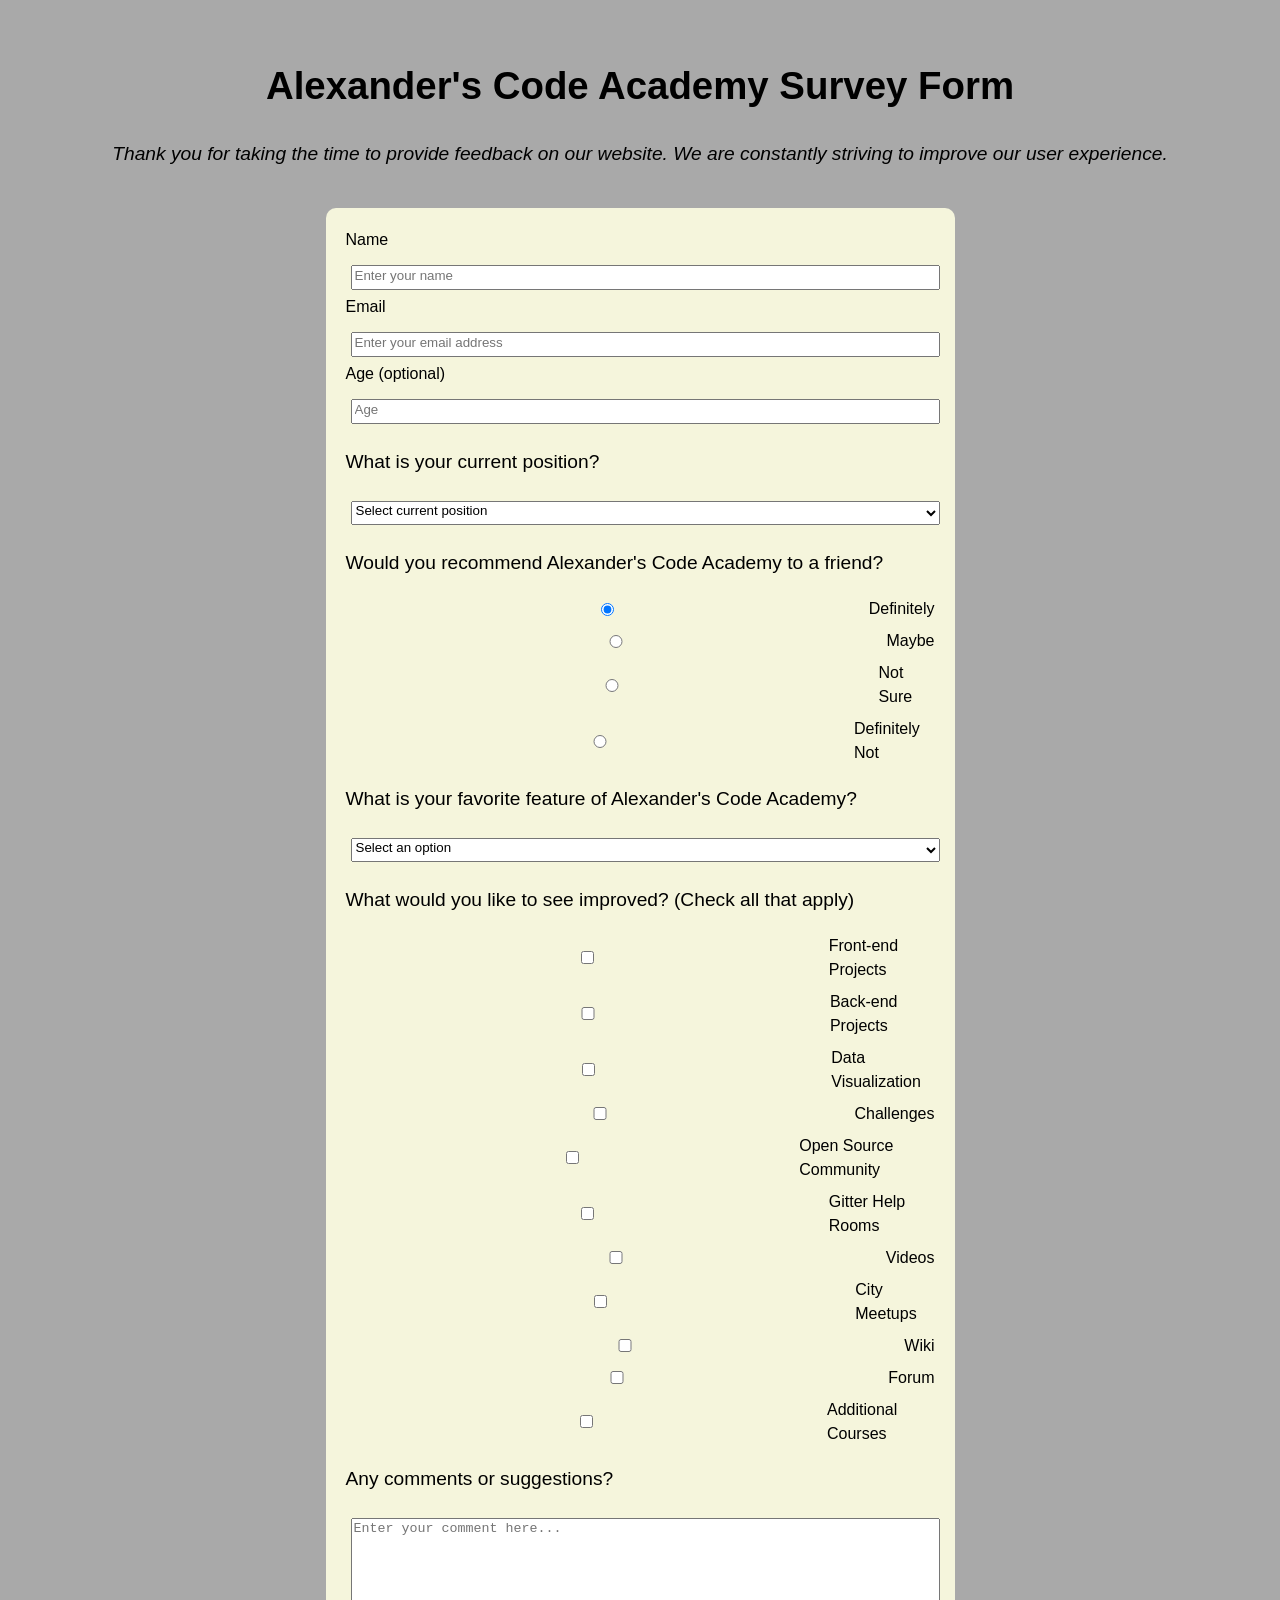
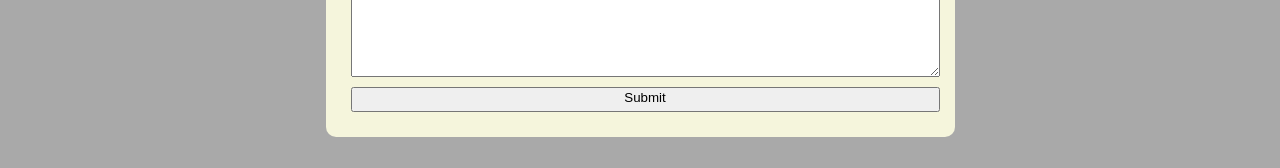
==== survey-form.html @ 0d5a343c "updated css" ====
<html lang="en">
  <head>
    <meta charset="UTF-8" />
    <meta name="viewport" content="width=device-width, initial-scale=1.0" />
    <meta http-equiv="X-UA-Compatible" content="ie=edge" />
    <link rel="stylesheet" href="styles/survey-form.css" />
    <title>Alexander's Code Academy Survey Form</title>
  </head>
  <body>
    <div class="container">
      <header class="header">
        <h1 id="title" class="text-center">
          Alexander's Code Academy Survey Form
        </h1>
        <p id="description" class="description text-center">
          Thank you for taking the time to provide feedback on our website. We
          are constantly striving to improve our user experience.
        </p>
      </header>
      <div class="form">
      <form id="survey-form" action="">
        <div class="form-group">
          <label id="name-label" for="name">Name</label>
          <input
            type="text"
            name="name"
            id="name"
            class="form-control"
            placeholder="Enter your name"
            required
          />
        </div>
        <div class="form-group">
          <label id="email-label" for="email">Email</label>
          <input
            type="email"
            name="email"
            id="email"
            class="form-control"
            placeholder="Enter your email address"
            required
          />
        </div>
        <div class="form-group">
          <label id="number-label" for="age">Age (optional)</label>
          <input
            type="number"
            name="age"
            min="10"
            max="99"
            id="number"
            class="form-control"
            placeholder="Age"
          />
        </div>
        <div class="form-group">
          <p>What is your current position?</p>
          <select name="position" id="dropdown" class="form-control" required>
            <option disabled selected value>Select current position</option>
            <option value="student">Student</option>
            <option value="job">Full Time Job</option>
            <option value="learner">Full Time Learner</option>
            <option value="prefernot">Prefer not to say</option>
            <option value="other">Other</option>
          </select>
        </div>
        <div class="form-group">
          <p>Would you recommend Alexander's Code Academy to a friend?</p>
          <label>
            <input
              type="radio"
              name="user-recommend"
              value="definitely"
              class="input-radio"
              checked
            />Definitely
          </label>
          <label>
            <input
              type="radio"
              name="user-recommend"
              value="maybe"
              class="input-radio"
            />Maybe
          </label>
          <label>
            <input
              type="radio"
              name="user-recommend"
              value="not-sure"
              class="input-radio"
            />Not Sure
          </label>
          <label>
            <input
              type="radio"
              name="user-recommend"
              value="definitely-not"
              class="input-radio"
            />Definitely Not
          </label>
        </div>
        <div class="form-group">
          <p>What is your favorite feature of Alexander's Code Academy?</p>
          <select name="mostLike" id="most-like" class="form-control" required>
            <option disabled selected value>Select an option</option>
            <option value="challenges">Challenges</option>
            <option value="projects">Projects</option>
            <option value="community">Community</option>
            <option value="open-source">Open Source</option>
          </select>
        </div>
        <div class="form-group">
          <p>What would you like to see improved? (Check all that apply)</p>
          <label>
            <input
              type="checkbox"
              name="prefer"
              value="front-end-projects"
              class="input-checkbox"
            />Front-end Projects
          </label>
          <label>
            <input
              type="checkbox"
              name="prefer"
              value="back-end-projects"
              class="input-checkbox"
            />Back-end Projects
          </label>
          <label>
            <input
              type="checkbox"
              name="prefer"
              value="data-visualization"
              class="input-checkbox"
            />Data Visualization
          </label>
          <label>
            <input
              type="checkbox"
              name="prefer"
              value="challenges"
              class="input-checkbox"
            />Challenges
          </label>
          <label>
            <input
              type="checkbox"
              name="prefer"
              value="open-source-community"
              class="input-checkbox"
            />Open Source Community
          </label>
          <label>
            <input
              type="checkbox"
              name="prefer"
              value="gitter-help-rooms"
              class="input-checkbox"
            />Gitter Help Rooms
          </label>
          <label>
            <input
              type="checkbox"
              name="prefer"
              value="videos"
              class="input-checkbox"
            />Videos
          </label>
          <label>
            <input
              type="checkbox"
              name="prefer"
              value="city-meetups"
              class="input-checkbox"
            />City Meetups
          </label>
          <label>
            <input
              type="checkbox"
              name="prefer"
              value="wiki"
              class="input-checkbox"
            />Wiki
          </label>
          <label>
            <input
              type="checkbox"
              name="prefer"
              value="forum"
              class="input-checkbox"
            />Forum
          </label>
          <label>
            <input
              type="checkbox"
              name="prefer"
              value="additional-courses"
              class="input-checkbox"
            />Additional Courses
          </label>
        </div>
        <div class="form-group">
          <p>Any comments or suggestions?</p>
          <textarea
            name="comment"
            id="comments"
            class="input-textarea"
            placeholder="Enter your comment here..."
            cols="30"
            rows="10"
          ></textarea>
        </div>
        <div class="form-group">
          <button type="submit" id="submit" class="submit-button">
            Submit
          </button>
        </div>
      </form>
      </div>
    </div>
  </body>
</html>
---- styles/survey-form.css ----
* {
  box-sizing: border-box;
}

body {
  font-family: Verdana, Geneva, Tahoma, sans-serif;
  font-size: 16px;
  font-weight: 400;
  line-height: 1.5;
  margin: 1px;
  background-color: darkgray;
  text-align: center;
}
body > * {
  text-align: left;
}
.container {
  padding: 10px;
  width: 100%;
}
header {
  padding-top: 20px;
  font-size: 1.2rem;
}
p {
  font-size: 1.2rem;
}
.description {
  font-style: italic;
}

div.form {
  display: block;
  text-align: center;
}
form {
  width: 50%;
  display: inline-block;
  margin-left: auto;
  margin-right: auto;
  text-align: left;
  background-color: beige;
  margin: 20px;
  padding: 20px;
  border-radius: 10px;
}
.text-center {
  text-align: center;
}
label {
  display: flex;
  align-items: center;
  margin-bottom: 0.5rem;
}

input,
select,
textarea,
button {
  padding-bottom: 5px;
  margin: 5px;
  width: 100%;
}
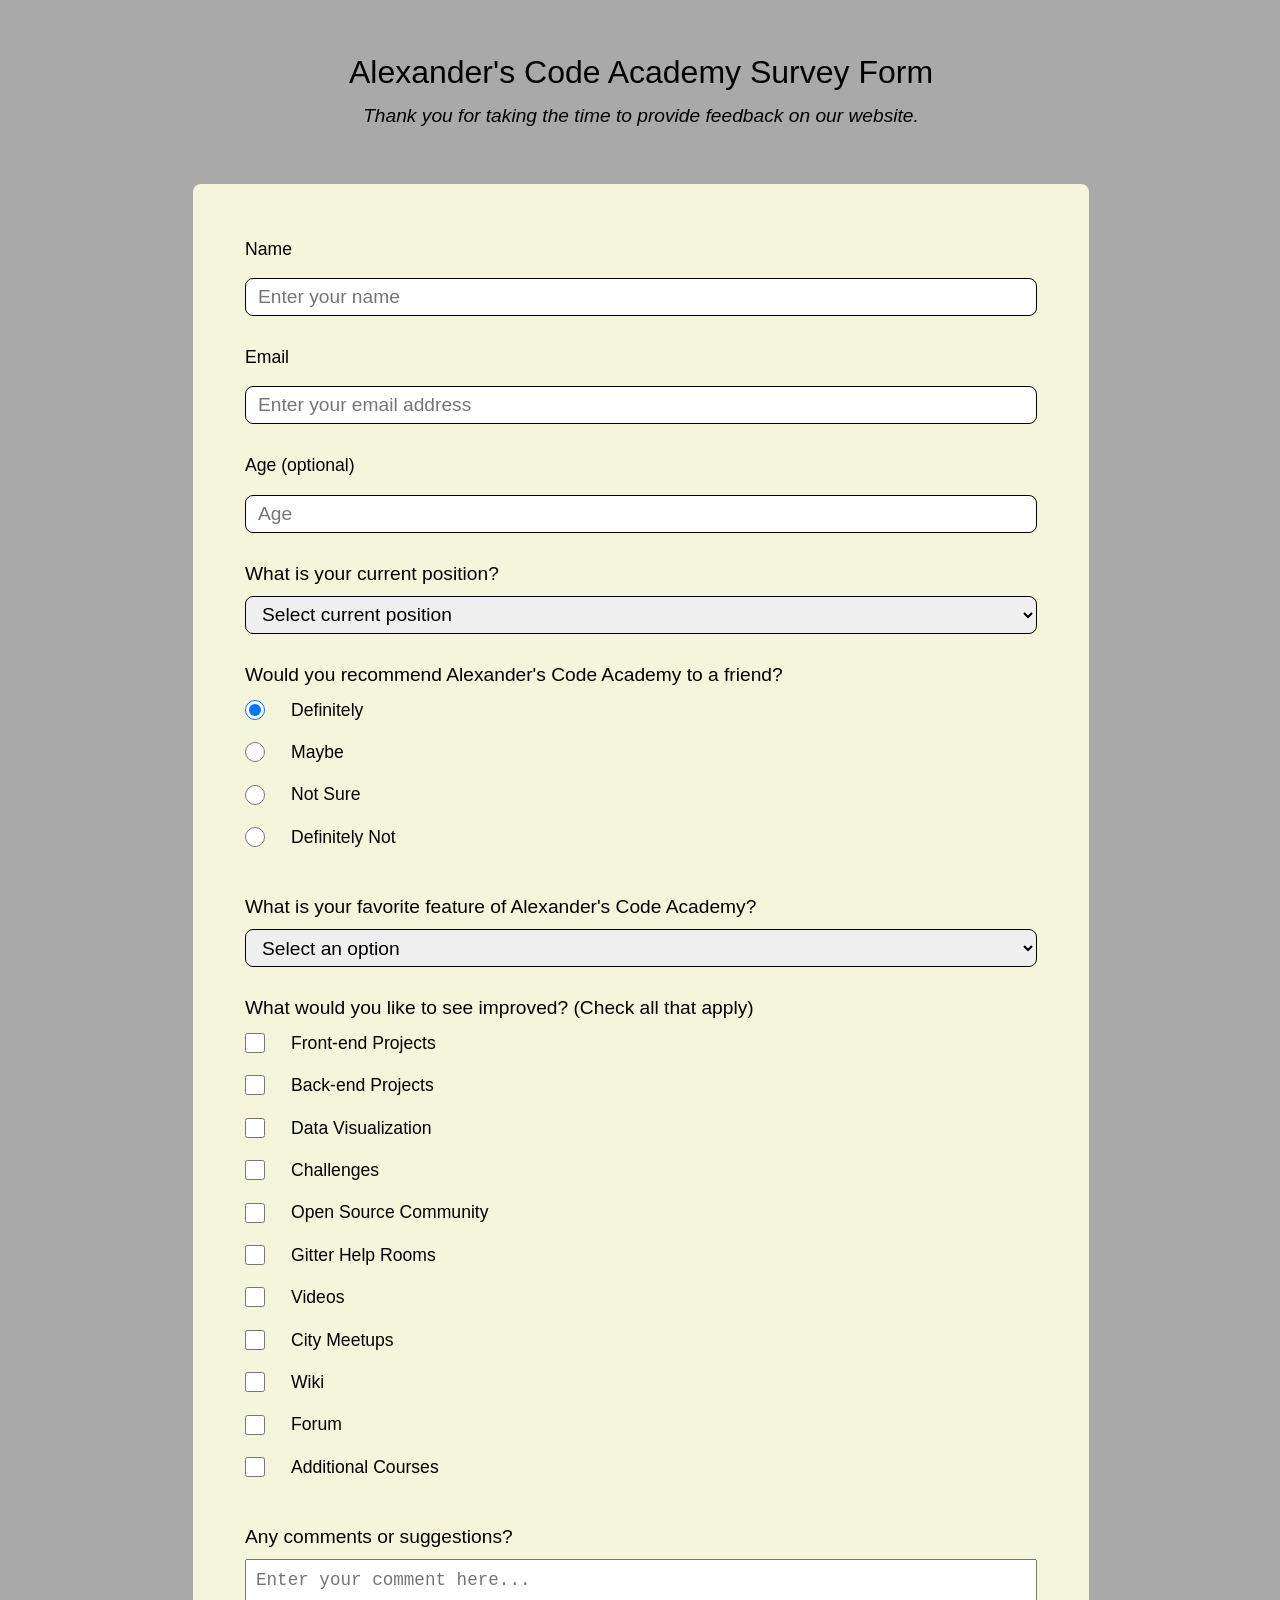
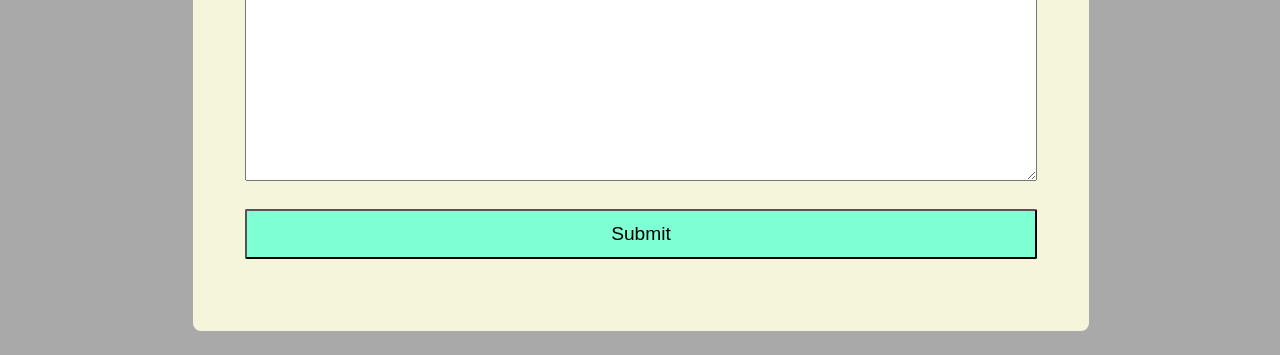
==== commit f94491d0: "updated css" ====
--- a/survey-form.html
+++ b/survey-form.html
@@ -13,8 +13,7 @@
           Alexander's Code Academy Survey Form
         </h1>
         <p id="description" class="description text-center">
-          Thank you for taking the time to provide feedback on our website. We
-          are constantly striving to improve our user experience.
+          Thank you for taking the time to provide feedback on our website. 
         </p>
       </header>
       <div class="form">
--- a/styles/survey-form.css
+++ b/styles/survey-form.css
@@ -10,18 +10,21 @@
   margin: 1px;
   background-color: darkgray;
   text-align: center;
+  height: 100%;
+  width: 100%;
 }
 body > * {
   text-align: left;
 }
 .container {
-  padding: 10px;
   width: 100%;
+  margin: 3.125rem auto 0 auto;
 }
-header {
-  padding-top: 20px;
-  font-size: 1.2rem;
+.header {
+  padding: 0 0.625rem;
+  margin-bottom: 1.875rem;
 }
+
 p {
   font-size: 1.2rem;
 }
@@ -34,15 +37,22 @@
   text-align: center;
 }
 form {
-  width: 50%;
+  width: 70%;
   display: inline-block;
-  margin-left: auto;
-  margin-right: auto;
+  margin: 1.5rem;
   text-align: left;
   background-color: beige;
-  margin: 20px;
-  padding: 20px;
-  border-radius: 10px;
+
+  padding: 2.5rem 0.625rem;
+  border-radius: 0.5rem;
+}
+
+h1,
+p {
+  margin-top: 0;
+  margin-bottom: 0.5rem;
+  font-weight: 400;
+  line-height: 1.4;
 }
 .text-center {
   text-align: center;
@@ -50,14 +60,61 @@
 label {
   display: flex;
   align-items: center;
-  margin-bottom: 0.5rem;
+  margin-bottom: 1rem;
+  font-size: 1.1rem;
 }
 
 input,
 select,
 textarea,
 button {
-  padding-bottom: 5px;
-  margin: 5px;
+  font-size: 1.2rem;
+  padding-bottom: 2rem;
+  margin: 0;
+}
+.submit-button {
+  display: block;
+  font-size: 1.2rem;
+  padding: 0.75rem;
   width: 100%;
+  border-radius: 2px;
+  background-color: aquamarine;
+  color: black;
 }
+
+.input-textarea {
+  font-size: 1.1rem;
+  min-height: 120px;
+  width: 100%;
+  padding: 0.625rem;
+  resize: vertical;
+}
+
+.input-checkbox,
+.input-radio {
+  display: inline-block;
+  margin-right: 1.625rem;
+  min-height: 1.25rem;
+  min-width: 1.25rem;
+}
+.form-group {
+  margin: 0 auto 1.25rem auto;
+  padding: 0.25rem;
+}
+.form-control {
+  display: block;
+  width: 100%;
+  height: 2.375rem;
+  padding: 0.375rem 0.75rem;
+  border-radius: 0.5rem;
+  border: 1px solid black;
+}
+@media (min-width: 575px) {
+  .container {
+    max-width: 100%;
+  }
+  form {
+    padding: 3rem;
+    max-width: 100%;
+  }
+}
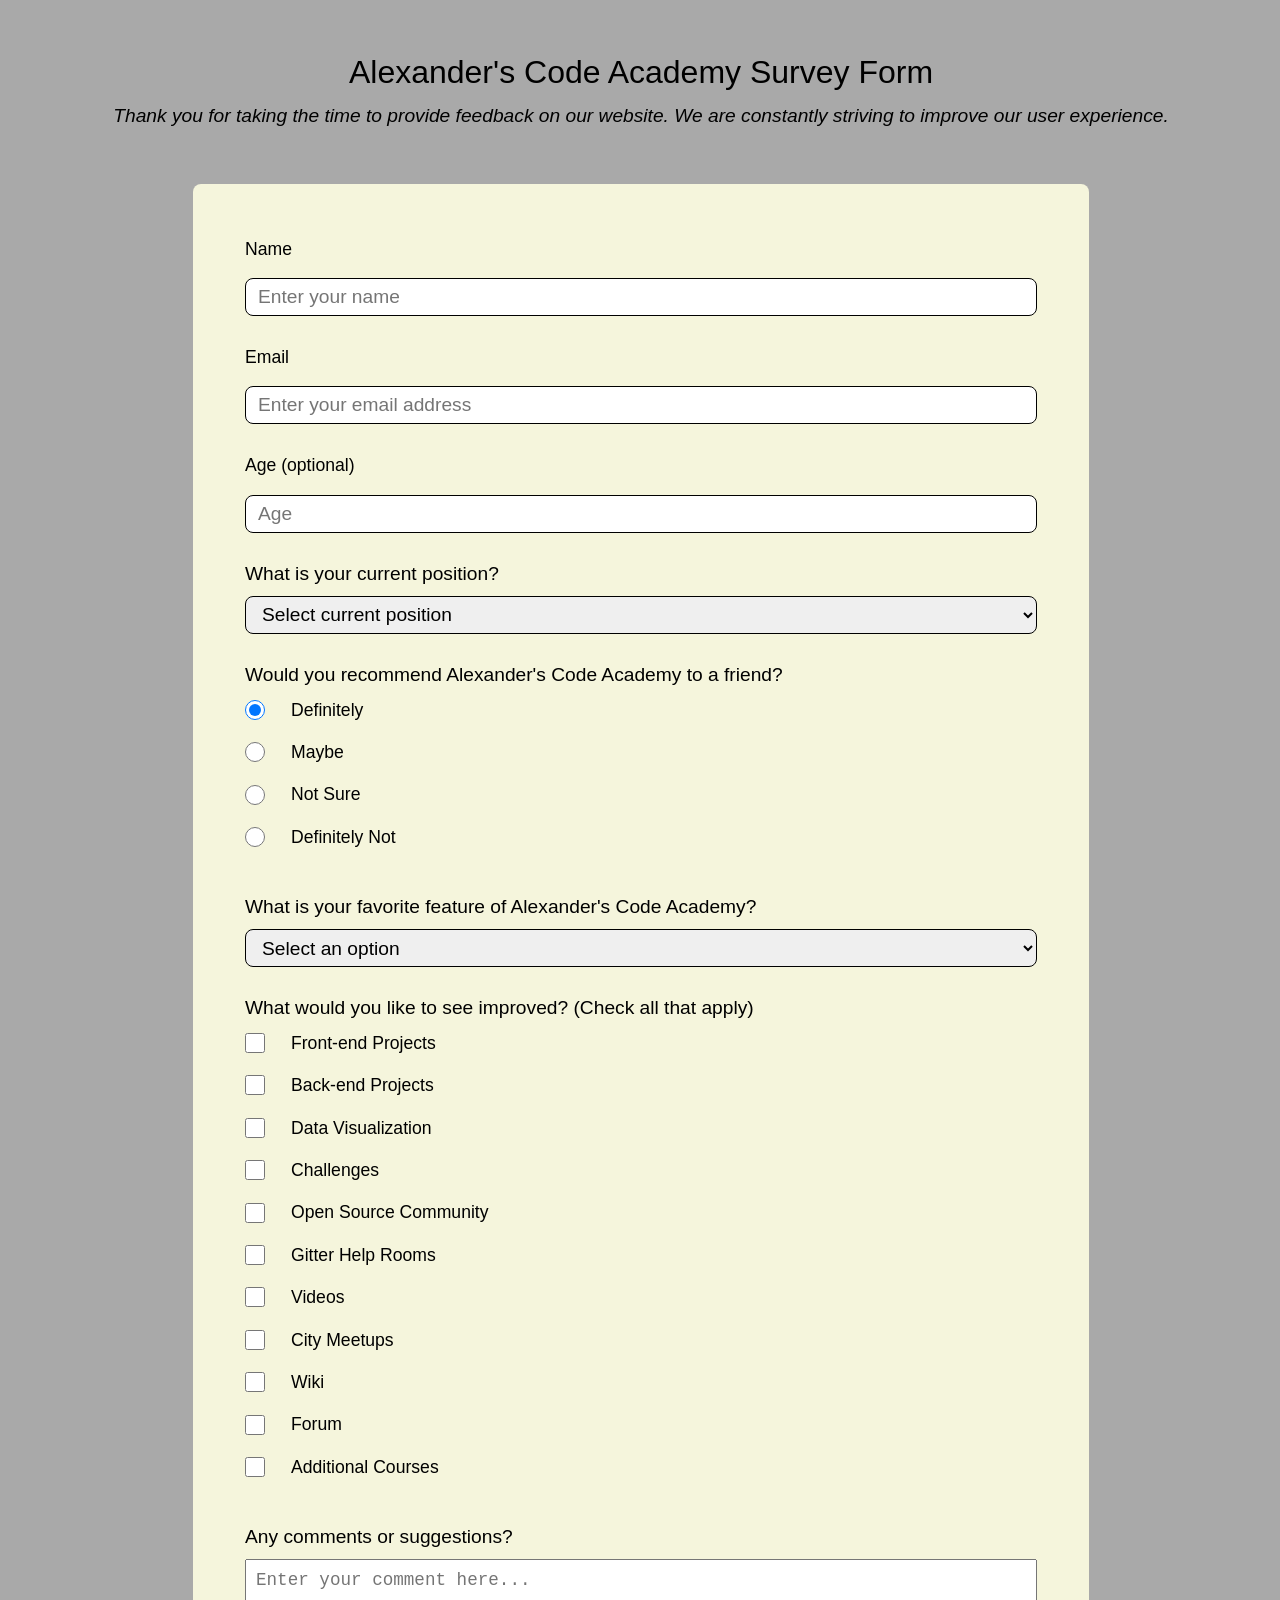
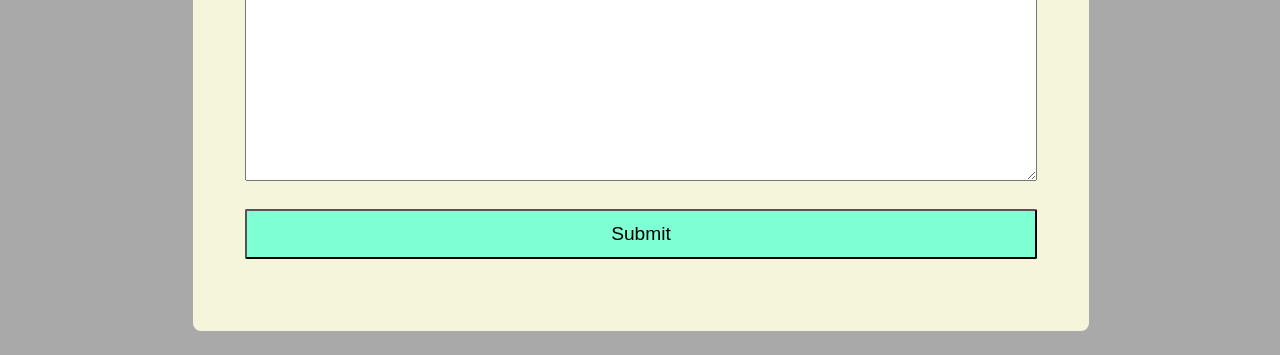
==== commit 49a4dcf7: "Update survey-form.html" ====
--- a/survey-form.html
+++ b/survey-form.html
@@ -1,223 +1,224 @@
-<html lang="en">
-  <head>
-    <meta charset="UTF-8" />
-    <meta name="viewport" content="width=device-width, initial-scale=1.0" />
-    <meta http-equiv="X-UA-Compatible" content="ie=edge" />
-    <link rel="stylesheet" href="styles/survey-form.css" />
-    <title>Alexander's Code Academy Survey Form</title>
-  </head>
-  <body>
-    <div class="container">
-      <header class="header">
-        <h1 id="title" class="text-center">
-          Alexander's Code Academy Survey Form
-        </h1>
-        <p id="description" class="description text-center">
-          Thank you for taking the time to provide feedback on our website. 
-        </p>
-      </header>
-      <div class="form">
-      <form id="survey-form" action="">
-        <div class="form-group">
-          <label id="name-label" for="name">Name</label>
-          <input
-            type="text"
-            name="name"
-            id="name"
-            class="form-control"
-            placeholder="Enter your name"
-            required
-          />
-        </div>
-        <div class="form-group">
-          <label id="email-label" for="email">Email</label>
-          <input
-            type="email"
-            name="email"
-            id="email"
-            class="form-control"
-            placeholder="Enter your email address"
-            required
-          />
-        </div>
-        <div class="form-group">
-          <label id="number-label" for="age">Age (optional)</label>
-          <input
-            type="number"
-            name="age"
-            min="10"
-            max="99"
-            id="number"
-            class="form-control"
-            placeholder="Age"
-          />
-        </div>
-        <div class="form-group">
-          <p>What is your current position?</p>
-          <select name="position" id="dropdown" class="form-control" required>
-            <option disabled selected value>Select current position</option>
-            <option value="student">Student</option>
-            <option value="job">Full Time Job</option>
-            <option value="learner">Full Time Learner</option>
-            <option value="prefernot">Prefer not to say</option>
-            <option value="other">Other</option>
-          </select>
-        </div>
-        <div class="form-group">
-          <p>Would you recommend Alexander's Code Academy to a friend?</p>
-          <label>
-            <input
-              type="radio"
-              name="user-recommend"
-              value="definitely"
-              class="input-radio"
-              checked
-            />Definitely
-          </label>
-          <label>
-            <input
-              type="radio"
-              name="user-recommend"
-              value="maybe"
-              class="input-radio"
-            />Maybe
-          </label>
-          <label>
-            <input
-              type="radio"
-              name="user-recommend"
-              value="not-sure"
-              class="input-radio"
-            />Not Sure
-          </label>
-          <label>
-            <input
-              type="radio"
-              name="user-recommend"
-              value="definitely-not"
-              class="input-radio"
-            />Definitely Not
-          </label>
-        </div>
-        <div class="form-group">
-          <p>What is your favorite feature of Alexander's Code Academy?</p>
-          <select name="mostLike" id="most-like" class="form-control" required>
-            <option disabled selected value>Select an option</option>
-            <option value="challenges">Challenges</option>
-            <option value="projects">Projects</option>
-            <option value="community">Community</option>
-            <option value="open-source">Open Source</option>
-          </select>
-        </div>
-        <div class="form-group">
-          <p>What would you like to see improved? (Check all that apply)</p>
-          <label>
-            <input
-              type="checkbox"
-              name="prefer"
-              value="front-end-projects"
-              class="input-checkbox"
-            />Front-end Projects
-          </label>
-          <label>
-            <input
-              type="checkbox"
-              name="prefer"
-              value="back-end-projects"
-              class="input-checkbox"
-            />Back-end Projects
-          </label>
-          <label>
-            <input
-              type="checkbox"
-              name="prefer"
-              value="data-visualization"
-              class="input-checkbox"
-            />Data Visualization
-          </label>
-          <label>
-            <input
-              type="checkbox"
-              name="prefer"
-              value="challenges"
-              class="input-checkbox"
-            />Challenges
-          </label>
-          <label>
-            <input
-              type="checkbox"
-              name="prefer"
-              value="open-source-community"
-              class="input-checkbox"
-            />Open Source Community
-          </label>
-          <label>
-            <input
-              type="checkbox"
-              name="prefer"
-              value="gitter-help-rooms"
-              class="input-checkbox"
-            />Gitter Help Rooms
-          </label>
-          <label>
-            <input
-              type="checkbox"
-              name="prefer"
-              value="videos"
-              class="input-checkbox"
-            />Videos
-          </label>
-          <label>
-            <input
-              type="checkbox"
-              name="prefer"
-              value="city-meetups"
-              class="input-checkbox"
-            />City Meetups
-          </label>
-          <label>
-            <input
-              type="checkbox"
-              name="prefer"
-              value="wiki"
-              class="input-checkbox"
-            />Wiki
-          </label>
-          <label>
-            <input
-              type="checkbox"
-              name="prefer"
-              value="forum"
-              class="input-checkbox"
-            />Forum
-          </label>
-          <label>
-            <input
-              type="checkbox"
-              name="prefer"
-              value="additional-courses"
-              class="input-checkbox"
-            />Additional Courses
-          </label>
-        </div>
-        <div class="form-group">
-          <p>Any comments or suggestions?</p>
-          <textarea
-            name="comment"
-            id="comments"
-            class="input-textarea"
-            placeholder="Enter your comment here..."
-            cols="30"
-            rows="10"
-          ></textarea>
-        </div>
-        <div class="form-group">
-          <button type="submit" id="submit" class="submit-button">
-            Submit
-          </button>
-        </div>
-      </form>
-      </div>
-    </div>
-  </body>
-</html>
+<html lang="en">
+  <head>
+    <meta charset="UTF-8" />
+    <meta name="viewport" content="width=device-width, initial-scale=1.0" />
+    <meta http-equiv="X-UA-Compatible" content="ie=edge" />
+    <link rel="stylesheet" href="survey-form.css" />
+    <title>Alexander's Code Academy Survey Form</title>
+  </head>
+  <body>
+    <div class="container">
+      <header class="header">
+        <h1 id="title" class="text-center">
+          Alexander's Code Academy Survey Form
+        </h1>
+        <p id="description" class="description text-center">
+          Thank you for taking the time to provide feedback on our website. We
+          are constantly striving to improve our user experience.
+        </p>
+      </header>
+      <div class="form">
+      <form id="survey-form" action="">
+        <div class="form-group">
+          <label id="name-label" for="name">Name</label>
+          <input
+            type="text"
+            name="name"
+            id="name"
+            class="form-control"
+            placeholder="Enter your name"
+            required
+          />
+        </div>
+        <div class="form-group">
+          <label id="email-label" for="email">Email</label>
+          <input
+            type="email"
+            name="email"
+            id="email"
+            class="form-control"
+            placeholder="Enter your email address"
+            required
+          />
+        </div>
+        <div class="form-group">
+          <label id="number-label" for="age">Age (optional)</label>
+          <input
+            type="number"
+            name="age"
+            min="10"
+            max="99"
+            id="number"
+            class="form-control"
+            placeholder="Age"
+          />
+        </div>
+        <div class="form-group">
+          <p>What is your current position?</p>
+          <select name="position" id="dropdown" class="form-control" required>
+            <option disabled selected value>Select current position</option>
+            <option value="student">Student</option>
+            <option value="job">Full Time Job</option>
+            <option value="learner">Full Time Learner</option>
+            <option value="prefernot">Prefer not to say</option>
+            <option value="other">Other</option>
+          </select>
+        </div>
+        <div class="form-group">
+          <p>Would you recommend Alexander's Code Academy to a friend?</p>
+          <label>
+            <input
+              type="radio"
+              name="user-recommend"
+              value="definitely"
+              class="input-radio"
+              checked
+            />Definitely
+          </label>
+          <label>
+            <input
+              type="radio"
+              name="user-recommend"
+              value="maybe"
+              class="input-radio"
+            />Maybe
+          </label>
+          <label>
+            <input
+              type="radio"
+              name="user-recommend"
+              value="not-sure"
+              class="input-radio"
+            />Not Sure
+          </label>
+          <label>
+            <input
+              type="radio"
+              name="user-recommend"
+              value="definitely-not"
+              class="input-radio"
+            />Definitely Not
+          </label>
+        </div>
+        <div class="form-group">
+          <p>What is your favorite feature of Alexander's Code Academy?</p>
+          <select name="mostLike" id="most-like" class="form-control" required>
+            <option disabled selected value>Select an option</option>
+            <option value="challenges">Challenges</option>
+            <option value="projects">Projects</option>
+            <option value="community">Community</option>
+            <option value="open-source">Open Source</option>
+          </select>
+        </div>
+        <div class="form-group">
+          <p>What would you like to see improved? (Check all that apply)</p>
+          <label>
+            <input
+              type="checkbox"
+              name="prefer"
+              value="front-end-projects"
+              class="input-checkbox"
+            />Front-end Projects
+          </label>
+          <label>
+            <input
+              type="checkbox"
+              name="prefer"
+              value="back-end-projects"
+              class="input-checkbox"
+            />Back-end Projects
+          </label>
+          <label>
+            <input
+              type="checkbox"
+              name="prefer"
+              value="data-visualization"
+              class="input-checkbox"
+            />Data Visualization
+          </label>
+          <label>
+            <input
+              type="checkbox"
+              name="prefer"
+              value="challenges"
+              class="input-checkbox"
+            />Challenges
+          </label>
+          <label>
+            <input
+              type="checkbox"
+              name="prefer"
+              value="open-source-community"
+              class="input-checkbox"
+            />Open Source Community
+          </label>
+          <label>
+            <input
+              type="checkbox"
+              name="prefer"
+              value="gitter-help-rooms"
+              class="input-checkbox"
+            />Gitter Help Rooms
+          </label>
+          <label>
+            <input
+              type="checkbox"
+              name="prefer"
+              value="videos"
+              class="input-checkbox"
+            />Videos
+          </label>
+          <label>
+            <input
+              type="checkbox"
+              name="prefer"
+              value="city-meetups"
+              class="input-checkbox"
+            />City Meetups
+          </label>
+          <label>
+            <input
+              type="checkbox"
+              name="prefer"
+              value="wiki"
+              class="input-checkbox"
+            />Wiki
+          </label>
+          <label>
+            <input
+              type="checkbox"
+              name="prefer"
+              value="forum"
+              class="input-checkbox"
+            />Forum
+          </label>
+          <label>
+            <input
+              type="checkbox"
+              name="prefer"
+              value="additional-courses"
+              class="input-checkbox"
+            />Additional Courses
+          </label>
+        </div>
+        <div class="form-group">
+          <p>Any comments or suggestions?</p>
+          <textarea
+            name="comment"
+            id="comments"
+            class="input-textarea"
+            placeholder="Enter your comment here..."
+            cols="30"
+            rows="10"
+          ></textarea>
+        </div>
+        <div class="form-group">
+          <button type="submit" id="submit" class="submit-button">
+            Submit
+          </button>
+        </div>
+      </form>
+      </div>
+    </div>
+  </body>
+</html>
--- a/survey-form.css
+++ b/survey-form.css
@@ -0,0 +1,120 @@
+* {
+  box-sizing: border-box;
+}
+
+body {
+  font-family: Verdana, Geneva, Tahoma, sans-serif;
+  font-size: 16px;
+  font-weight: 400;
+  line-height: 1.5;
+  margin: 1px;
+  background-color: darkgray;
+  text-align: center;
+  height: 100%;
+  width: 100%;
+}
+body > * {
+  text-align: left;
+}
+.container {
+  width: 100%;
+  margin: 3.125rem auto 0 auto;
+}
+.header {
+  padding: 0 0.625rem;
+  margin-bottom: 1.875rem;
+}
+
+p {
+  font-size: 1.2rem;
+}
+.description {
+  font-style: italic;
+}
+
+div.form {
+  display: block;
+  text-align: center;
+}
+form {
+  width: 70%;
+  display: inline-block;
+  margin: 1.5rem;
+  text-align: left;
+  background-color: beige;
+
+  padding: 2.5rem 0.625rem;
+  border-radius: 0.5rem;
+}
+
+h1,
+p {
+  margin-top: 0;
+  margin-bottom: 0.5rem;
+  font-weight: 400;
+  line-height: 1.4;
+}
+.text-center {
+  text-align: center;
+}
+label {
+  display: flex;
+  align-items: center;
+  margin-bottom: 1rem;
+  font-size: 1.1rem;
+}
+
+input,
+select,
+textarea,
+button {
+  font-size: 1.2rem;
+  padding-bottom: 2rem;
+  margin: 0;
+}
+.submit-button {
+  display: block;
+  font-size: 1.2rem;
+  padding: 0.75rem;
+  width: 100%;
+  border-radius: 2px;
+  background-color: aquamarine;
+  color: black;
+}
+
+.input-textarea {
+  font-size: 1.1rem;
+  min-height: 120px;
+  width: 100%;
+  padding: 0.625rem;
+  resize: vertical;
+}
+
+.input-checkbox,
+.input-radio {
+  display: inline-block;
+  margin-right: 1.625rem;
+  min-height: 1.25rem;
+  min-width: 1.25rem;
+}
+.form-group {
+  margin: 0 auto 1.25rem auto;
+  padding: 0.25rem;
+}
+.form-control {
+  display: block;
+  width: 100%;
+  height: 2.375rem;
+  padding: 0.375rem 0.75rem;
+  border-radius: 0.5rem;
+  border: 1px solid black;
+}
+@media (min-width: 575px) {
+  .container {
+    max-width: 100%;
+  }
+  form {
+    padding: 3rem;
+    max-width: 100%;
+  }
+}
